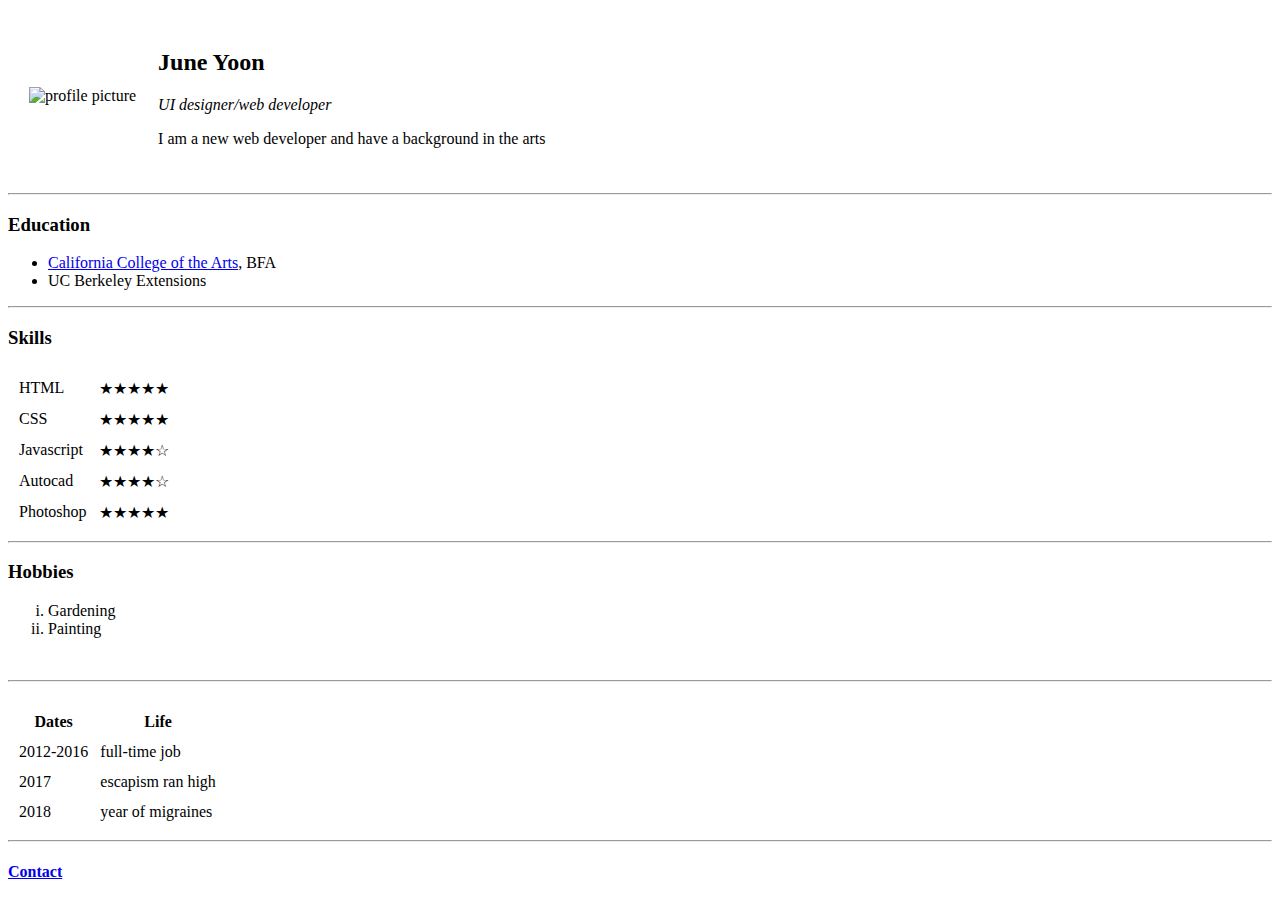
==== index.html @ 63bf00b5 "CV practice files" ====
<!DOCTYPE html>
<html lang="en" dir="ltr">

<head>
  <meta charset="utf-8">
  <meta name="description" content="This is a practice website." />
  <title>♕ June's Personal Site ♕</title>
</head>

<body>
  <table cellspacing ="20">
    <tr>
      <td><img src="https://img-c.udemycdn.com/user/200_H/50799522_62a3.jpg" alt="profile picture">
      </td>
      <td>
        <h2>June Yoon</h2>
        <p><em>UI designer/web developer</em></p>
          <p>I am a new web developer and have a background in the arts</p>
      </td>
    </tr>
  </table>


  <hr>
  <h3>Education</h3>
  <ul>
    <li><a href="https://info.cca.edu">California College of the Arts</a>, BFA</li>
    <li>UC Berkeley Extensions</li>
  </ul>
  <hr>
  <h3>Skills</h3>
  <table cellspacing ="10">
    <tr>
      <td>HTML</td>
      <td>★★★★★</td>
    </tr>
    <tr>
      <td>CSS</td>
      <td>★★★★★</td>
    </tr>
    <tr>
      <td>Javascript</td>
      <td>★★★★☆</td>
    </tr>
    <tr>
      <td>Autocad</td>
      <td>★★★★☆</td>
    </tr>
    <tr>
      <td>Photoshop</td>
      <td>★★★★★</td>
    </tr>
  </table>
  <hr>
  <h3>Hobbies</h3>
  <ol type="i">
    <li>Gardening</li>
    <li>Painting</li>
  </ol>
    <br>
  <hr>
    <table cellspacing="10">
      <th>
        <tr>
          <th>Dates</th>
          <th>Life</th>
        </tr>
      </th>
      <tbody>
        <tr>
          <td>2012-2016</td>
          <td>full-time job</td>
        </tr>
        <td>2017</td>
        <td>escapism ran high</td>
        <tr>
          <td>2018</td>
          <td>year of migraines</td>
        </tr>
      </tbody>

    </table>

  <hr>
    <h4><a href="contact.html">Contact</h4></a>
  </ol>
</body>

</html>
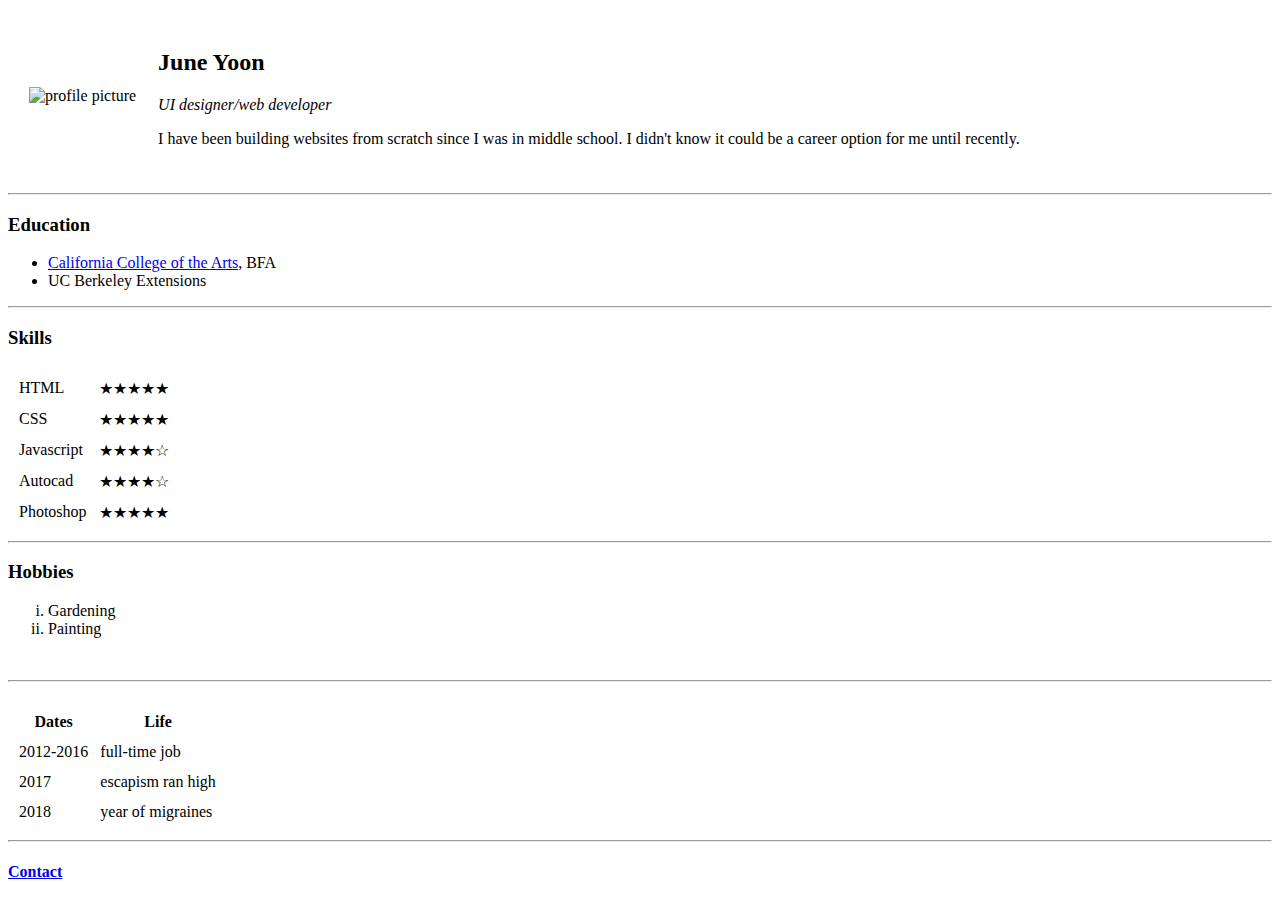
==== commit eda3fd2c: "Add files via upload" ====
--- a/index.html
+++ b/index.html
@@ -5,17 +5,19 @@
   <meta charset="utf-8">
   <meta name="description" content="This is a practice website." />
   <title>♕ June's Personal Site ♕</title>
+  <link rel="stylesheet" href="css/style.css">
+
 </head>
 
 <body>
-  <table cellspacing ="20">
+  <table cellspacing="20">
     <tr>
       <td><img src="https://img-c.udemycdn.com/user/200_H/50799522_62a3.jpg" alt="profile picture">
-      </td>
+        </td>
       <td>
         <h2>June Yoon</h2>
         <p><em>UI designer/web developer</em></p>
-          <p>I am a new web developer and have a background in the arts</p>
+        <p>I have been building websites from scratch since I was in middle school. I didn't know it could be a career option for me until recently.</p>
       </td>
     </tr>
   </table>
@@ -29,7 +31,7 @@
   </ul>
   <hr>
   <h3>Skills</h3>
-  <table cellspacing ="10">
+  <table cellspacing="10">
     <tr>
       <td>HTML</td>
       <td>★★★★★</td>
@@ -57,33 +59,36 @@
     <li>Gardening</li>
     <li>Painting</li>
   </ol>
-    <br>
+  <br>
   <hr>
-    <table cellspacing="10">
-      <th>
-        <tr>
-          <th>Dates</th>
-          <th>Life</th>
-        </tr>
-      </th>
-      <tbody>
-        <tr>
-          <td>2012-2016</td>
-          <td>full-time job</td>
-        </tr>
-        <td>2017</td>
-        <td>escapism ran high</td>
-        <tr>
-          <td>2018</td>
-          <td>year of migraines</td>
-        </tr>
-      </tbody>
+  <table cellspacing="10">
+    <th>
+      <tr>
+        <th>Dates</th>
+        <th>Life</th>
+      </tr>
+    </th>
+    <tbody>
+      <tr>
+        <td>2012-2016</td>
+        <td>full-time job</td>
+      </tr>
+      <td>2017</td>
+      <td>escapism ran high</td>
+      <tr>
+        <td>2018</td>
+        <td>year of migraines</td>
+      </tr>
+    </tbody>
 
-    </table>
+  </table>
 
   <hr>
-    <h4><a href="contact.html">Contact</h4></a>
-  </ol>
+  <h4><a href="contact.html">Contact</h4></a>
+<div>
+
+</div>
+
 </body>
 
 </html>
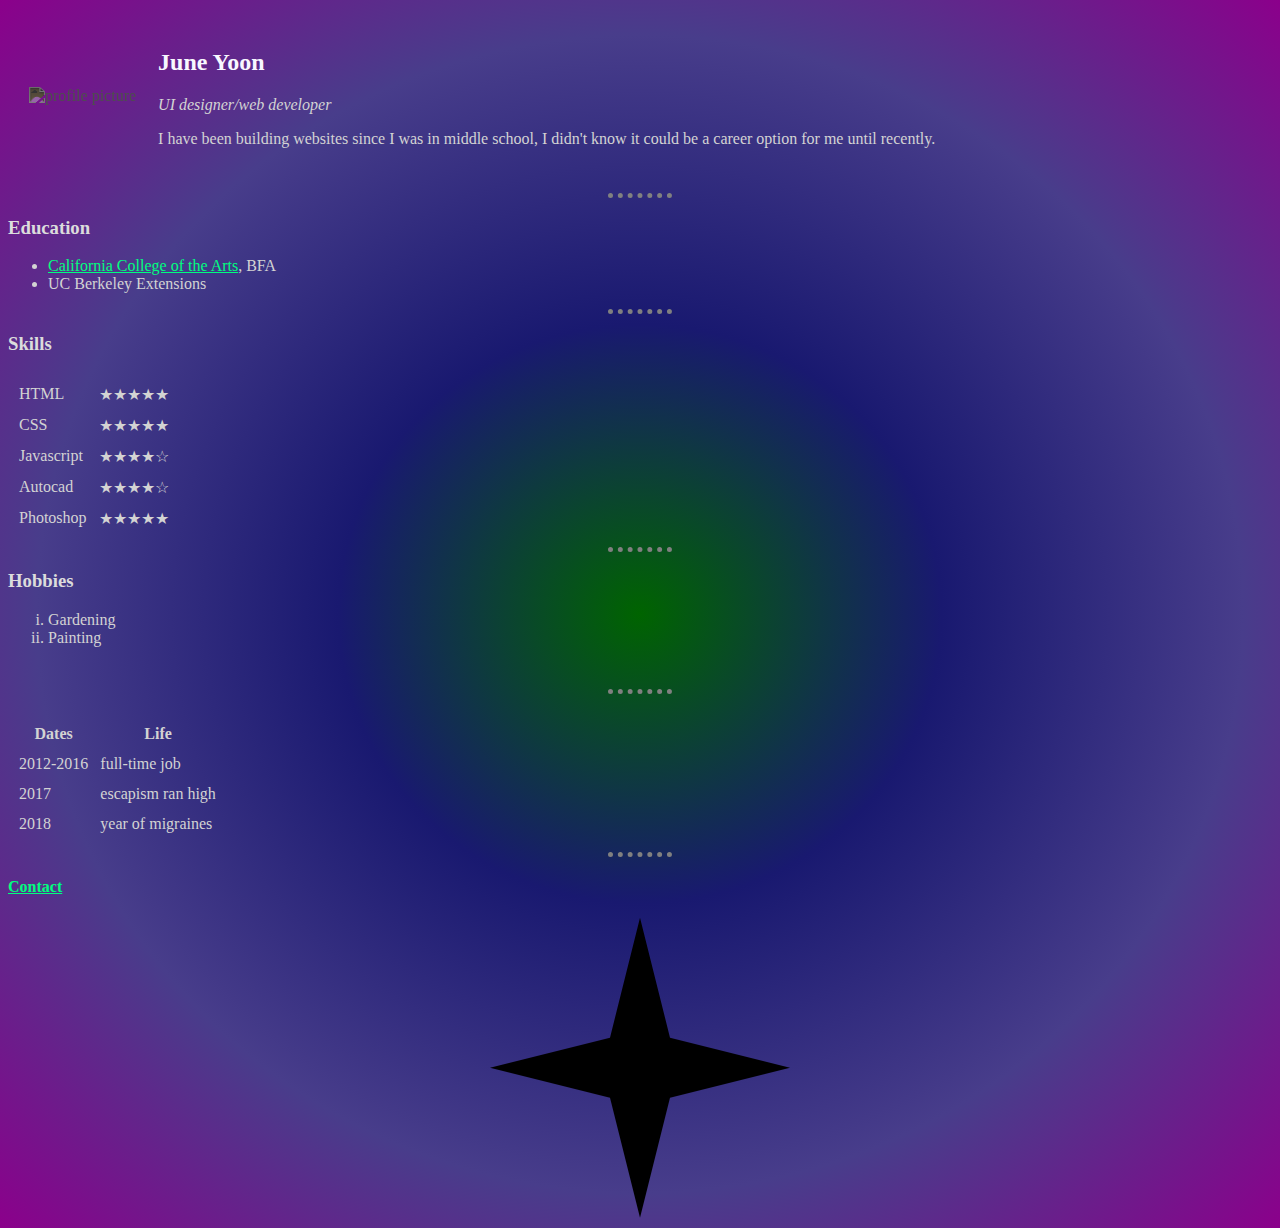
==== commit d238eed2: "Update index.html" ====
--- a/index.html
+++ b/index.html
@@ -17,7 +17,7 @@
       <td>
         <h2>June Yoon</h2>
         <p><em>UI designer/web developer</em></p>
-        <p>I have been building websites from scratch since I was in middle school. I didn't know it could be a career option for me until recently.</p>
+        <p>I have been building websites since I was in middle school, I didn't know it could be a career option for me until recently.</p>
       </td>
     </tr>
   </table>
--- a/css/style.css
+++ b/css/style.css
@@ -0,0 +1,57 @@
+  body {
+    background-image: radial-gradient(darkgreen, midnightblue, darkslateblue, darkmagenta);
+    color: lightgrey;
+}
+
+  hr {
+    border-style: none;
+    border-top-style: dotted;
+    border-color: grey;
+    border-width: thick;
+    width: 5%;
+  }
+
+
+  a:link {
+  color: springgreen;
+}
+
+/* visited link */
+a:visited {
+  color: greenyellow;
+}
+  @font-face {
+    font-family: myFirstFont;
+    src: url(/css/Exo2-Light.ttf);
+
+}
+
+  h2 {
+    color: ghostwhite
+  }
+
+    h3 {
+      color: gainsboro
+    }
+
+img {
+  filter: invert(0.8);
+}
+div {
+  width: 300px;
+  height: 300px;
+  background-color: black;
+  clip-path: polygon(50% 0%, 60% 40%, 100% 50%, 60% 60%, 50% 100%, 40% 60%, 0% 50%, 40% 40%);
+  animation: 4s poly infinite alternate ease-in-out;
+  margin: 10px auto;
+}
+
+@keyframes poly {
+  from {
+    clip-path: polygon(50% 0%, 60% 40%, 100% 50%, 60% 60%, 50% 100%, 40% 60%, 0% 50%, 40% 40%);
+  }
+
+  to {
+    clip-path: polygon(50% 30%, 100% 0%, 70% 50%, 100% 100%, 50% 70%, 0% 100%, 30% 50%, 0% 0%);
+  }
+}
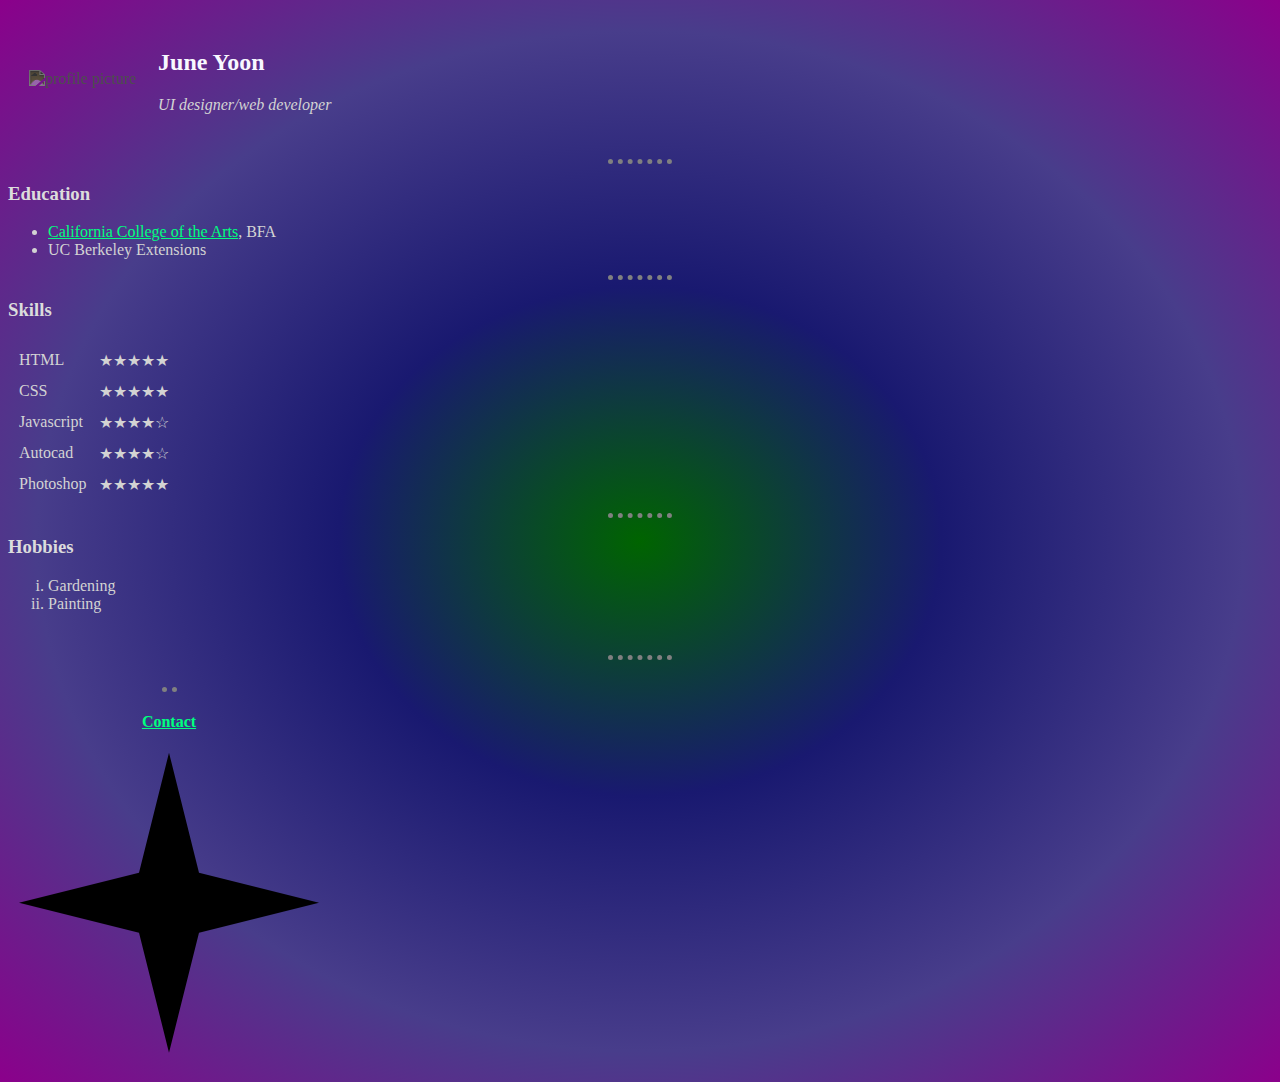
==== commit d1f6badb: "Update index.html" ====
--- a/index.html
+++ b/index.html
@@ -17,7 +17,6 @@
       <td>
         <h2>June Yoon</h2>
         <p><em>UI designer/web developer</em></p>
-        <p>I have been building websites since I was in middle school, I didn't know it could be a career option for me until recently.</p>
       </td>
     </tr>
   </table>
@@ -63,6 +62,7 @@
   <hr>
   <table cellspacing="10">
     <th>
+      <!--
       <tr>
         <th>Dates</th>
         <th>Life</th>
@@ -82,7 +82,7 @@
     </tbody>
 
   </table>
-
+-->
   <hr>
   <h4><a href="contact.html">Contact</h4></a>
 <div>
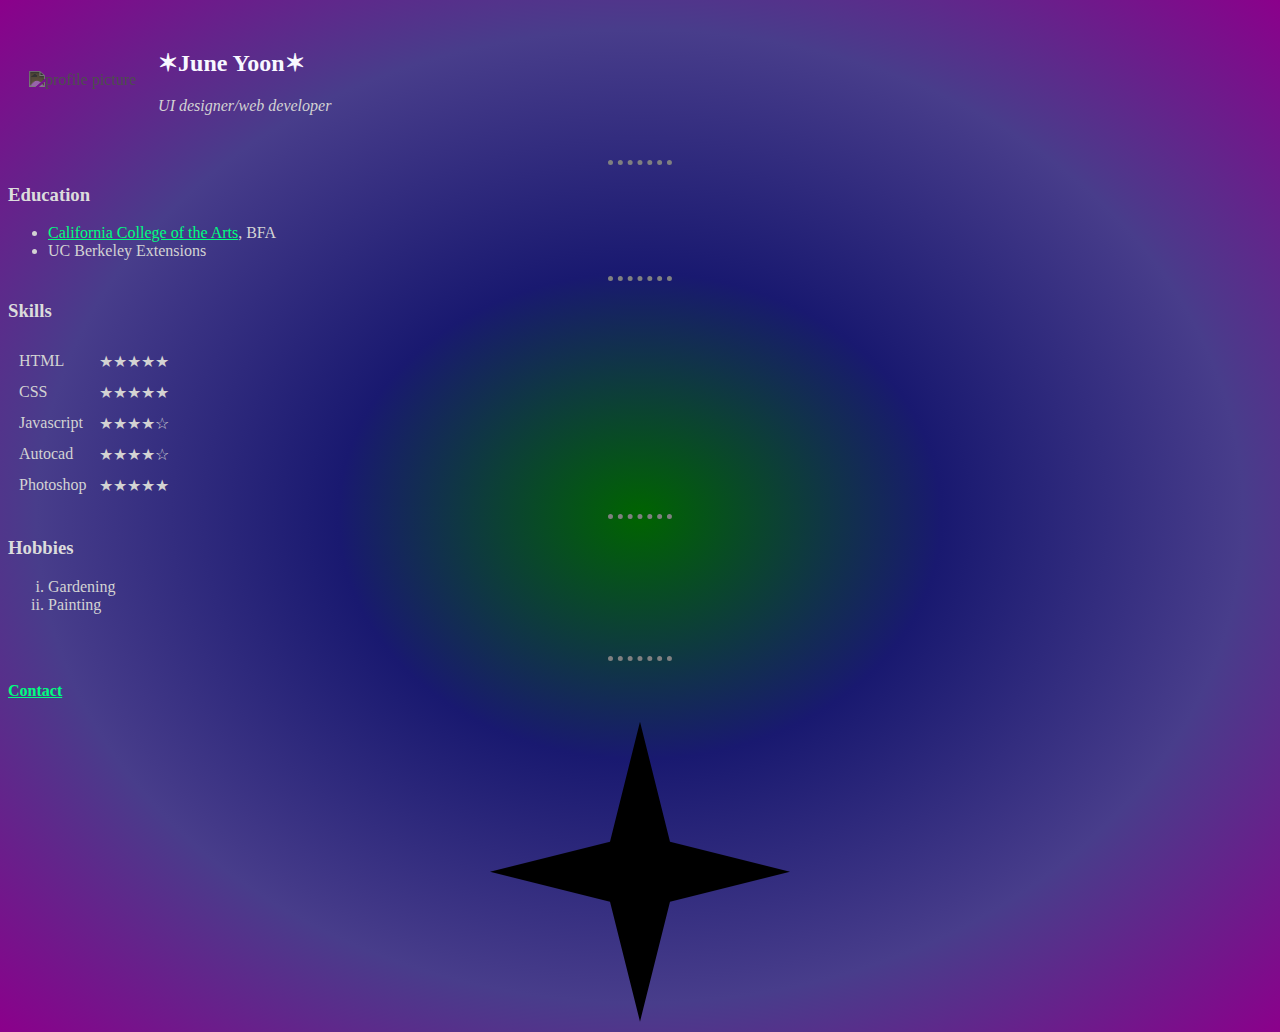
==== commit b5d19dcd: "Update index.html" ====
--- a/index.html
+++ b/index.html
@@ -4,7 +4,7 @@
 <head>
   <meta charset="utf-8">
   <meta name="description" content="This is a practice website." />
-  <title>♕ June's Personal Site ♕</title>
+  <title>✶ June's Personal Site ✶</title>
   <link rel="stylesheet" href="css/style.css">
 
 </head>
@@ -15,7 +15,7 @@
       <td><img src="https://img-c.udemycdn.com/user/200_H/50799522_62a3.jpg" alt="profile picture">
         </td>
       <td>
-        <h2>June Yoon</h2>
+        <h2>✶June Yoon✶</h2>
         <p><em>UI designer/web developer</em></p>
       </td>
     </tr>
@@ -59,10 +59,10 @@
     <li>Painting</li>
   </ol>
   <br>
+   <!-- ************
   <hr>
   <table cellspacing="10">
     <th>
-      <!--
       <tr>
         <th>Dates</th>
         <th>Life</th>
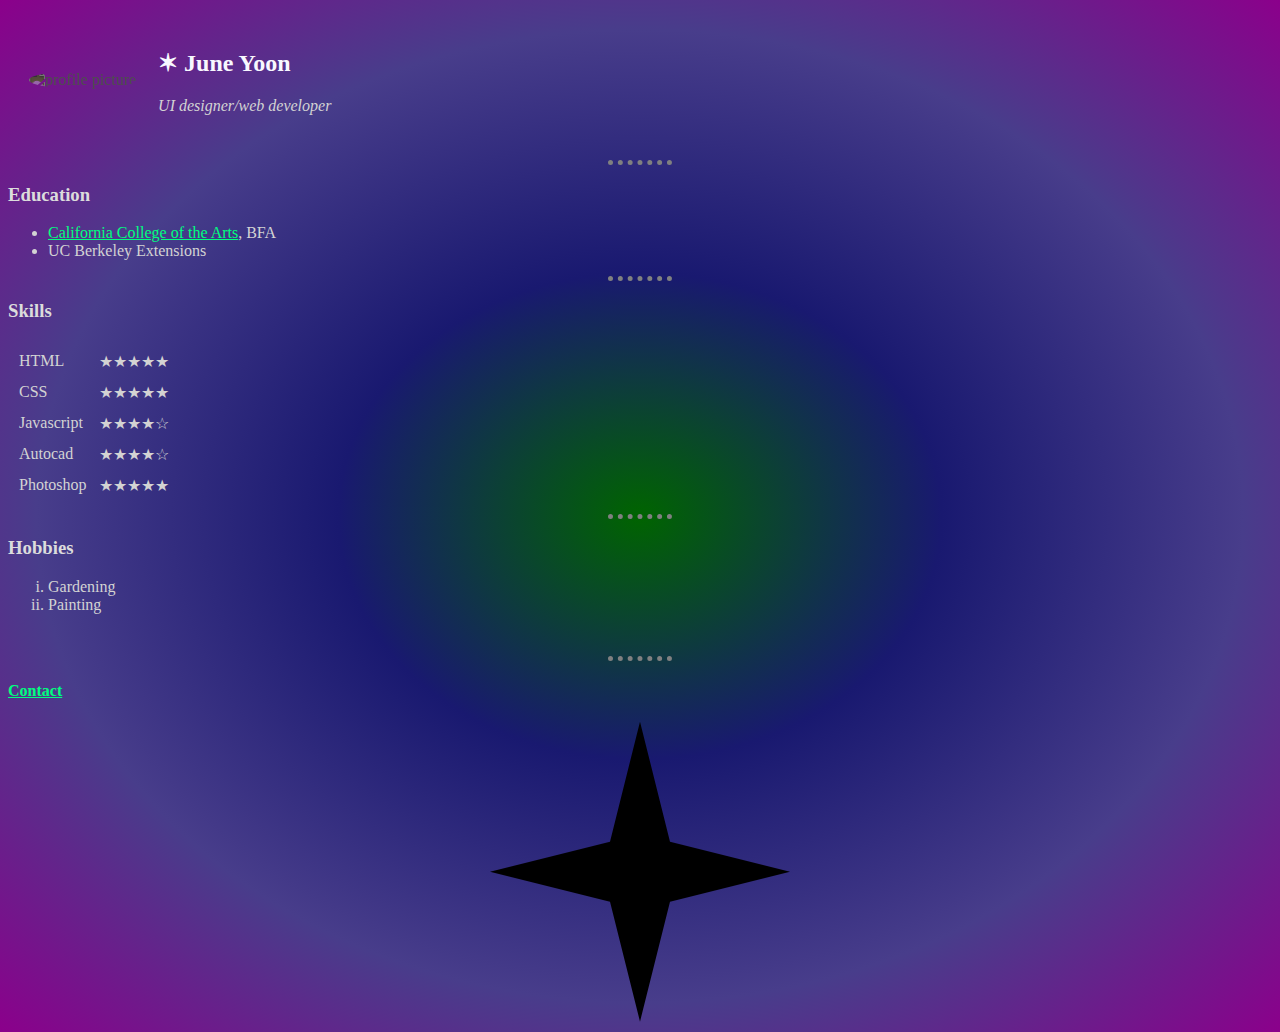
==== commit 75b9a0f1: "Update index.html" ====
--- a/index.html
+++ b/index.html
@@ -4,7 +4,7 @@
 <head>
   <meta charset="utf-8">
   <meta name="description" content="This is a practice website." />
-  <title>✶ June's Personal Site ✶</title>
+  <title>✶ June's Site ✶</title>
   <link rel="stylesheet" href="css/style.css">
 
 </head>
@@ -12,10 +12,10 @@
 <body>
   <table cellspacing="20">
     <tr>
-      <td><img src="https://img-c.udemycdn.com/user/200_H/50799522_62a3.jpg" alt="profile picture">
+      <td><img class="circle" src="https://img-c.udemycdn.com/user/200_H/50799522_62a3.jpg" alt="profile picture">
         </td>
       <td>
-        <h2>✶June Yoon✶</h2>
+        <h2><span class="blackstar"> ✶</span> June Yoon</h2>
         <p><em>UI designer/web developer</em></p>
       </td>
     </tr>
--- a/css/style.css
+++ b/css/style.css
@@ -20,6 +20,8 @@
 a:visited {
   color: greenyellow;
 }
+
+/* font change does not work */
   @font-face {
     font-family: myFirstFont;
     src: url(/css/Exo2-Light.ttf);
@@ -27,16 +29,22 @@
 }
 
   h2 {
-    color: ghostwhite
+    color: ghostwhite;
   }
 
     h3 {
-      color: gainsboro
+      color: gainsboro;
     }
 
 img {
   filter: invert(0.8);
 }
+
+.circle{
+  border-radius: 100%;
+}
+
+
 div {
   width: 300px;
   height: 300px;
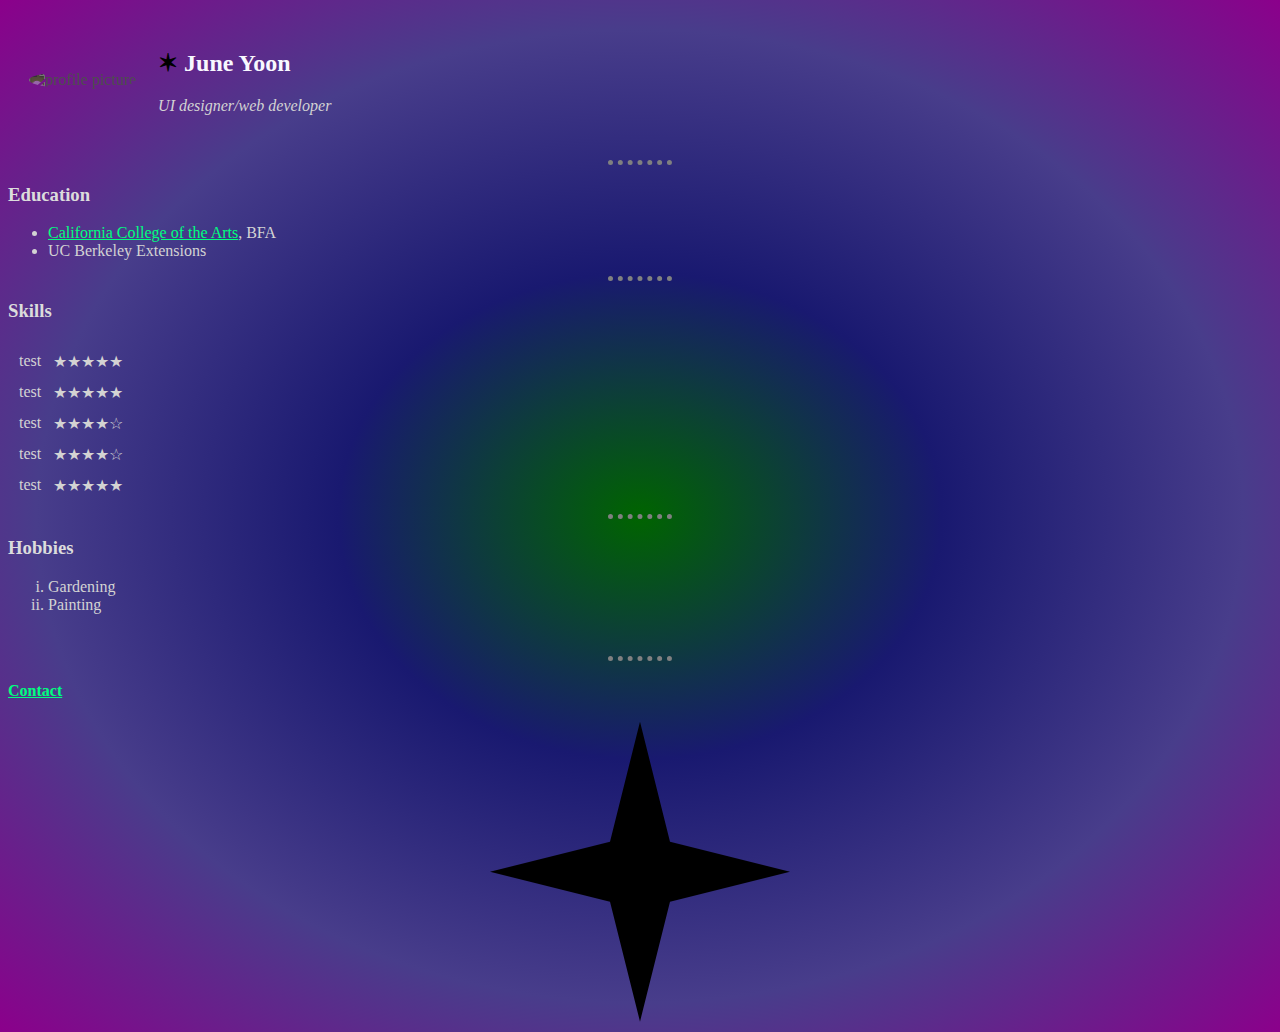
==== commit d9d691dc: "Update index.html" ====
--- a/index.html
+++ b/index.html
@@ -32,23 +32,23 @@
   <h3>Skills</h3>
   <table cellspacing="10">
     <tr>
-      <td>HTML</td>
+      <td>test</td>
       <td>★★★★★</td>
     </tr>
     <tr>
-      <td>CSS</td>
+      <td>test</td>
       <td>★★★★★</td>
     </tr>
     <tr>
-      <td>Javascript</td>
+      <td>test</td>
       <td>★★★★☆</td>
     </tr>
     <tr>
-      <td>Autocad</td>
+      <td>test</td>
       <td>★★★★☆</td>
     </tr>
     <tr>
-      <td>Photoshop</td>
+      <td>test</td>
       <td>★★★★★</td>
     </tr>
   </table>
@@ -71,13 +71,13 @@
     <tbody>
       <tr>
         <td>2012-2016</td>
-        <td>full-time job</td>
+        <td>testing..</td>
       </tr>
       <td>2017</td>
-      <td>escapism ran high</td>
+      <td>test 2</td>
       <tr>
         <td>2018</td>
-        <td>year of migraines</td>
+        <td>test 3</td>
       </tr>
     </tbody>
 
--- a/css/style.css
+++ b/css/style.css
@@ -44,6 +44,10 @@
   border-radius: 100%;
 }
 
+.blackstar{
+  color: black;
+}
+
 
 div {
   width: 300px;
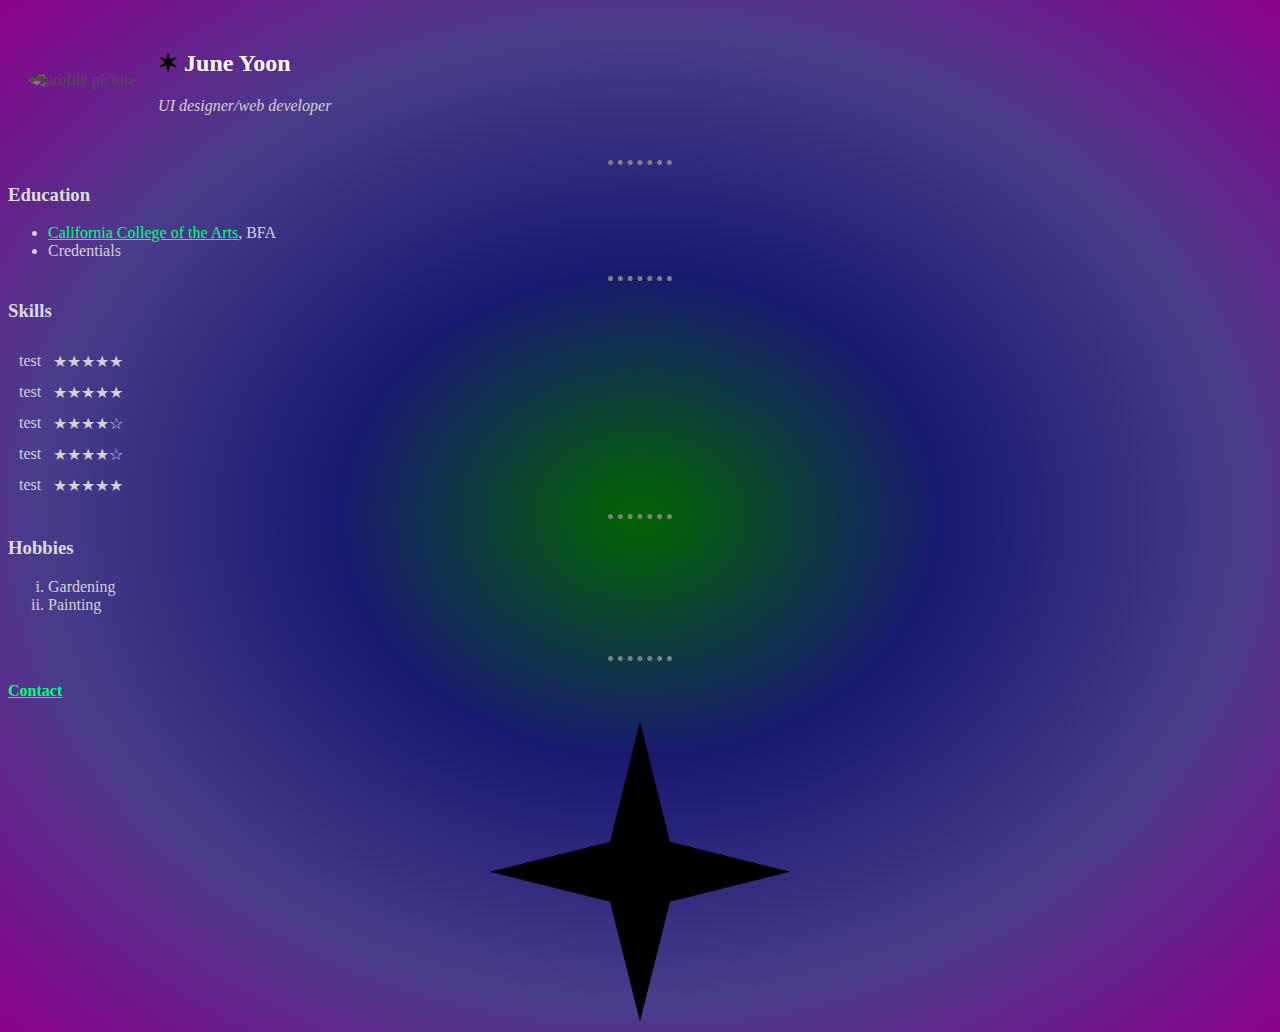
==== commit ba240887: "Update index.html" ====
--- a/index.html
+++ b/index.html
@@ -26,7 +26,7 @@
   <h3>Education</h3>
   <ul>
     <li><a href="https://info.cca.edu">California College of the Arts</a>, BFA</li>
-    <li>UC Berkeley Extensions</li>
+    <li>Credentials</li>
   </ul>
   <hr>
   <h3>Skills</h3>
